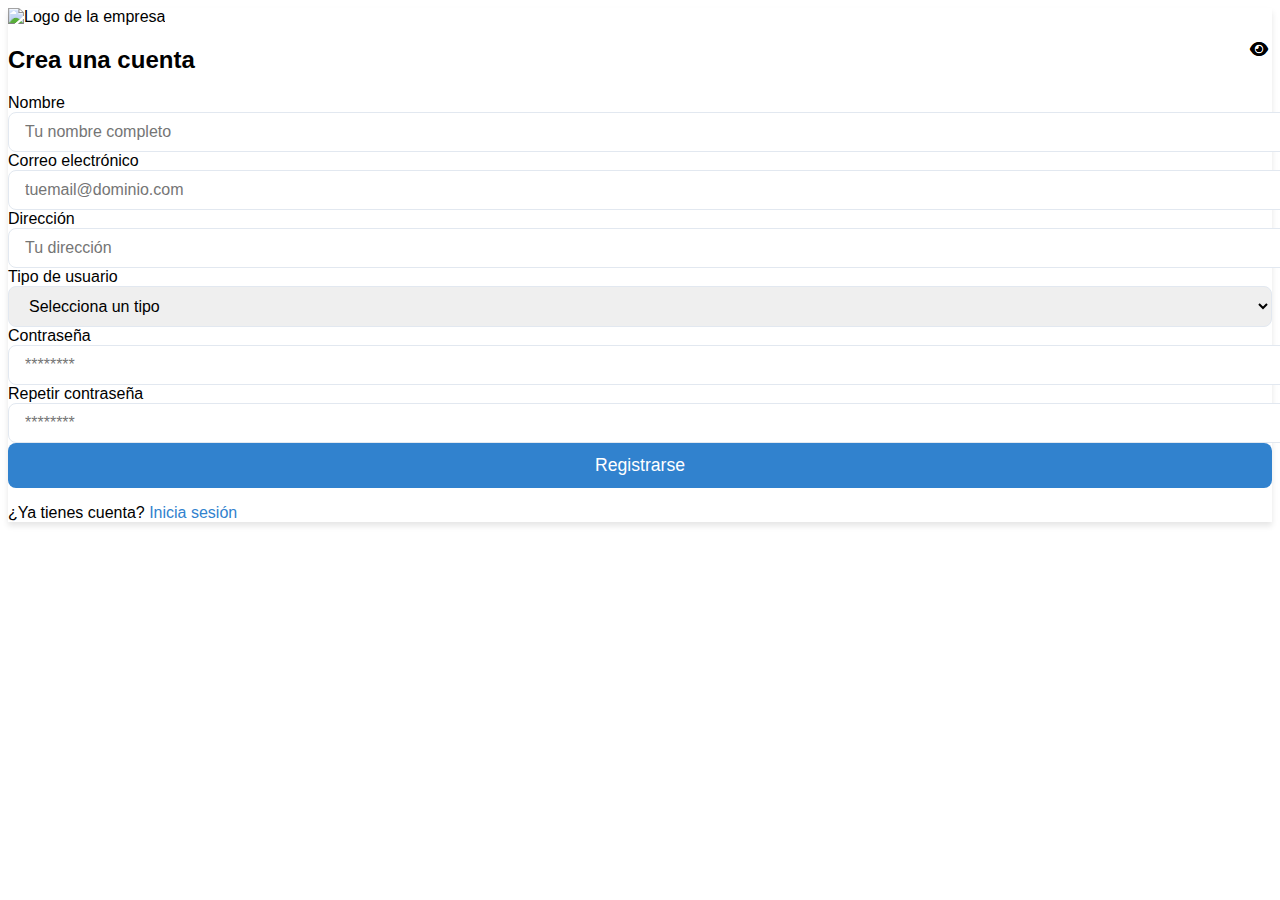
==== Register/index.html @ 138598f0 "Primera Version de Landing Page" ====
<!DOCTYPE html>
<html lang="es">
<head>
  <meta charset="UTF-8">
  <meta name="viewport" content="width=device-width, initial-scale=1.0">
  <meta http-equiv="X-UA-Compatible" content="ie=edge">
  <title>Registro - Plataforma de Impresión 3D</title>
  <script src="https://cdn.tailwindcss.com"></script>
  <link rel="stylesheet" href="https://cdnjs.cloudflare.com/ajax/libs/font-awesome/6.0.0-beta3/css/all.min.css">
  <link rel="stylesheet" href="css/styles.css">
</head>
<body class="bg-gray-100 flex justify-center items-center min-h-screen">
  <div class="bg-white p-8 rounded-lg shadow-lg w-full max-w-sm">
    <div class="flex justify-center mb-4">
      <img src="../images/logo.png" alt="Logo de la empresa" class="h-24">
    </div>
    
    <!-- Título -->
    <h2 class="text-2xl font-semibold text-center text-blue-600 mb-4">Crea una cuenta</h2>
    
    <!-- Formulario de Registro -->
    <form action="#" method="POST" id="register-form">
      <!-- Nombre -->
      <div class="mb-4">
        <label for="name" class="block text-sm font-medium text-gray-700">Nombre</label>
        <input type="text" id="name" name="name" required class="w-full px-4 py-2 mt-2 border border-gray-300 rounded-md focus:outline-none focus:ring-2 focus:ring-blue-500" placeholder="Tu nombre completo">
      </div>

      <!-- Email -->
      <div class="mb-4">
        <label for="email" class="block text-sm font-medium text-gray-700">Correo electrónico</label>
        <input type="email" id="email" name="email" required class="w-full px-4 py-2 mt-2 border border-gray-300 rounded-md focus:outline-none focus:ring-2 focus:ring-blue-500" placeholder="tuemail@dominio.com">
      </div>

      <!-- Dirección -->
      <div class="mb-4">
        <label for="address" class="block text-sm font-medium text-gray-700">Dirección</label>
        <input type="text" id="address" name="address" required class="w-full px-4 py-2 mt-2 border border-gray-300 rounded-md focus:outline-none focus:ring-2 focus:ring-blue-500" placeholder="Tu dirección">
      </div>

      <!-- Tipo de Usuario -->
      <div class="mb-4">
        <label for="user-type" class="block text-sm font-medium text-gray-700">Tipo de usuario</label>
        <select id="user-type" name="user-type" required class="w-full px-4 py-2 mt-2 border border-gray-300 rounded-md focus:outline-none focus:ring-2 focus:ring-blue-500">
          <option value="">Selecciona un tipo</option>
          <option value="cliente">Cliente</option>
          <option value="proveedor">Proveedor</option>
          <option value="administrador">Administrador</option>
        </select>
      </div>

      <!-- Contraseña -->
      <div class="mb-6 relative">
        <label for="password" class="block text-sm font-medium text-gray-700">Contraseña</label>
        <input type="password" id="password" name="password" required class="w-full px-4 py-2 mt-2 border border-gray-300 rounded-md focus:outline-none focus:ring-2 focus:ring-blue-500" placeholder="********">
        
        <!-- Ícono de ojo centrado verticalmente -->
        <span class="eye-icon" onclick="togglePasswordVisibility('password')">
          <i id="eye-icon" class="fas fa-eye text-gray-600"></i>
        </span>
      </div>
      <div class="mb-4 relative">
        <label for="confirm-password" class="block text-sm font-medium text-gray-700">Repetir contraseña</label>
        <input type="password" id="confirm-password" name="confirm-password" required class="w-full px-4 py-2 mt-2 border border-gray-300 rounded-md focus:outline-none focus:ring-2 focus:ring-blue-500" placeholder="********">

        <span class="eye-icon" onclick="togglePasswordVisibility('confirm-password')">
            <i id="eye-icon" class="fas fa-eye text-gray-600"></i>
        </span>
      </div>
      <button type="submit" class="w-full py-2 bg-blue-600 text-white rounded-md hover:bg-blue-700 focus:outline-none focus:ring-2 focus:ring-blue-500">Registrarse</button>
    </form>
    
    <div class="mt-4 text-center">
      <p class="text-sm text-gray-600">¿Ya tienes cuenta? <a href="../login/login.html" class="text-blue-600 hover:underline">Inicia sesión</a></p>
    </div>
  </div>
  
  <script src="js/script.js"></script>
</body>
</html>
---- Register/css/styles.css ----
/* Añadir transiciones suaves */
input, button {
    transition: all 0.3s ease;
  }
  
  input:focus, button:hover {
    transform: scale(1.05);
  }
  
  /* Fondo para la página */
  body {
    font-family: 'Arial', sans-serif;
  }
  
  /* Contenedor centrado con sombra */
  .bg-white {
    box-shadow: 0 4px 6px rgba(0, 0, 0, 0.1);
  }
  
  /* Estilo para los campos de entrada */
  input, select {
    padding-left: 16px;
    padding-right: 16px;
    padding-top: 10px;
    padding-bottom: 10px;
    border-radius: 8px;
    border: 1px solid #e2e8f0;
    font-size: 1rem;
    width: 100%;
  }
  
  input:focus, select:focus {
    border-color: #3182ce;
    outline: none;
    box-shadow: 0 0 0 2px rgba(48, 130, 206, 0.4);
  }
  
  /* Estilo para los botones */
  button {
    padding-left: 16px;
    padding-right: 16px;
    padding-top: 12px;
    padding-bottom: 12px;
    background-color: #3182ce;
    color: white;
    border: none;
    border-radius: 8px;
    font-size: 1.1rem;
    width: 100%;
    cursor: pointer;
  }
  
  button:hover {
    background-color: #2b6cb0;
    transform: scale(1.05);
  }
  
  /* Estilo para el ícono de ojo */
  .eye-icon {
    position: absolute;
    top: 50px;
    right: 12px;
    transform: translateY(-50%);
    cursor: pointer;
  }
  
  /* Estilo para los mensajes de alerta */
  .alert {
    color: red;
    font-size: 0.875rem;
    margin-top: 5px;
  }
  
  /* Estilo para los contenedores de formulario */
  /*form {
    padding: 2rem;
  }*/
  
  .form-container {
    display: flex;
    flex-direction: column;
    gap: 16px;
  }
  
  .form-container label {
    font-size: 0.875rem;
    color: #4a5568;
  }
  
  /* Estilo de los enlaces */
  a {
    color: #3182ce;
    text-decoration: none;
  }
  
  a:hover {
    text-decoration: underline;
  }
  
  /* Ajustes responsivos */
  @media (max-width: 640px) {
    .w-full {
      width: 100%;
    }
  
    .bg-white {
      width: 90%;
    }
  }
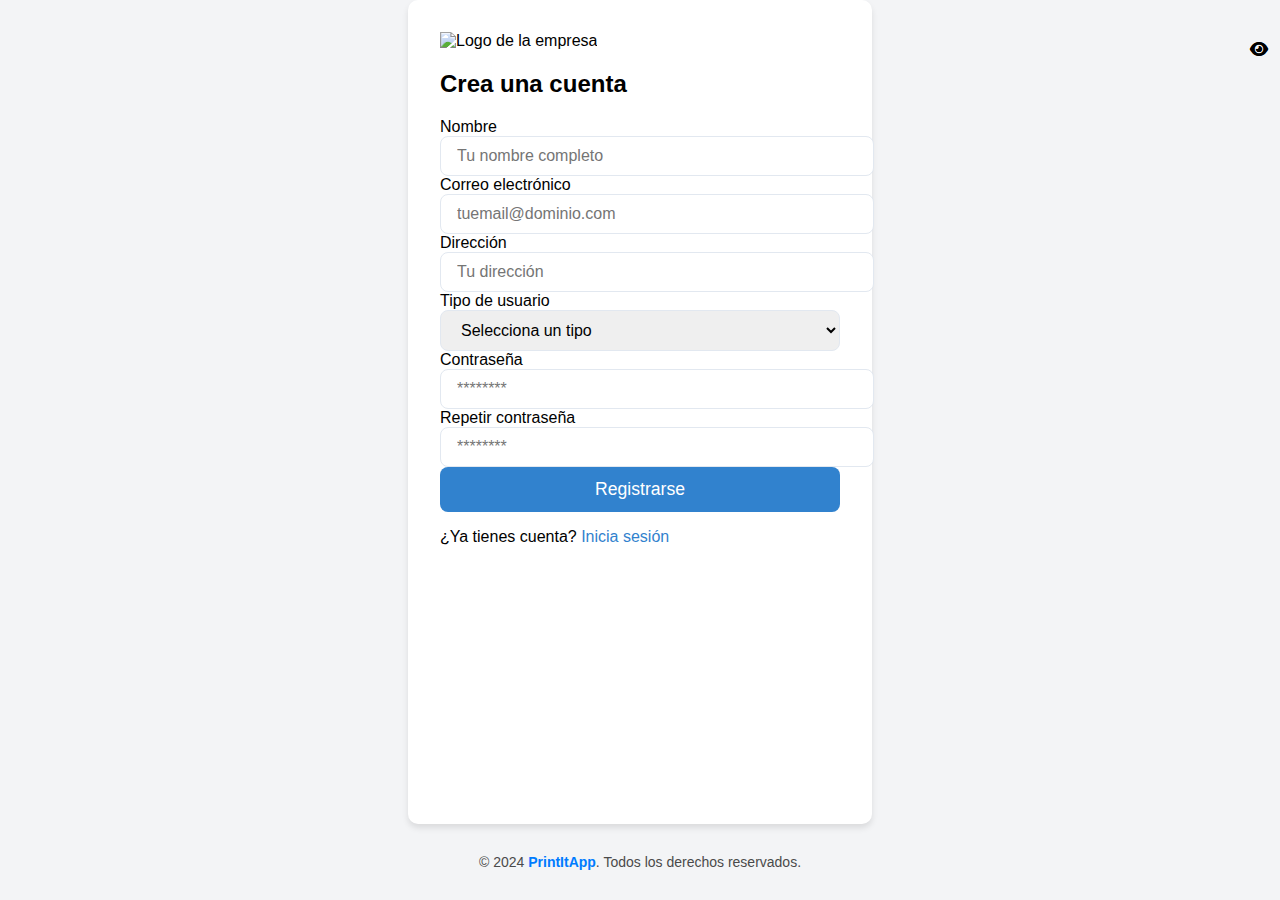
==== commit f27b2f0a: "Implementación de la marca de agua de la empresa" ====
--- a/Register/index.html
+++ b/Register/index.html
@@ -76,6 +76,11 @@
   </div>
   
   <script src="js/script.js"></script>
+
+   <!-- Pie de página -->
+   <footer>
+    <p>&copy; 2024 <span class="font-semibold text-blue-600">PrintItApp</span>. Todos los derechos reservados.</p>
+  </footer>
 </body>
 </html>
 
--- a/Register/css/styles.css
+++ b/Register/css/styles.css
@@ -1,110 +1,137 @@
 /* Añadir transiciones suaves */
 input, button {
-    transition: all 0.3s ease;
+  transition: all 0.3s ease;
+}
+
+input:focus, button:hover {
+  transform: scale(1.05);
+}
+
+/* Fondo para la página */
+body {
+  font-family: 'Arial', sans-serif;
+  background-color: #f3f4f6;
+  display: flex;
+  flex-direction: column; /* Organiza los elementos en una columna */
+  justify-content: flex-start; /* Alinea el contenido hacia la parte superior */
+  align-items: center; /* Alinea el contenido horizontalmente */
+  min-height: 100vh; /* Asegura que el cuerpo ocupe toda la altura de la pantalla */
+  margin: 0;
+  padding: 0;
+}
+
+/* El contenedor principal del formulario */
+.bg-white {
+  background-color: white;
+  padding: 2rem;
+  border-radius: 10px;
+  box-shadow: 0 4px 6px rgba(0, 0, 0, 0.1);
+  width: 100%;
+  max-width: 400px; /* Establece un ancho máximo */
+  flex-grow: 1; /* Esto asegura que el formulario se expanda si es necesario */
+}
+
+/* Estilo para los campos de entrada */
+input, select {
+  padding-left: 16px;
+  padding-right: 16px;
+  padding-top: 10px;
+  padding-bottom: 10px;
+  border-radius: 8px;
+  border: 1px solid #e2e8f0;
+  font-size: 1rem;
+  width: 100%;
+}
+
+input:focus, select:focus {
+  border-color: #3182ce;
+  outline: none;
+  box-shadow: 0 0 0 2px rgba(48, 130, 206, 0.4);
+}
+
+/* Estilo para los botones */
+button {
+  padding-left: 16px;
+  padding-right: 16px;
+  padding-top: 12px;
+  padding-bottom: 12px;
+  background-color: #3182ce;
+  color: white;
+  border: none;
+  border-radius: 8px;
+  font-size: 1.1rem;
+  width: 100%;
+  cursor: pointer;
+}
+
+button:hover {
+  background-color: #2b6cb0;
+  transform: scale(1.05);
+}
+
+/* Estilo para el ícono de ojo */
+.eye-icon {
+  position: absolute;
+  top: 50px;
+  right: 12px;
+  transform: translateY(-50%);
+  cursor: pointer;
+}
+
+/* Estilo para los mensajes de alerta */
+.alert {
+  color: red;
+  font-size: 0.875rem;
+  margin-top: 5px;
+}
+
+/* Estilo para los contenedores de formulario */
+.form-container {
+  display: flex;
+  flex-direction: column;
+  gap: 16px;
+}
+
+.form-container label {
+  font-size: 0.875rem;
+  color: #4a5568;
+}
+
+/* Estilo de los enlaces */
+a {
+  color: #3182ce;
+  text-decoration: none;
+}
+
+a:hover {
+  text-decoration: underline;
+}
+
+/* Ajustes responsivos */
+@media (max-width: 640px) {
+  .w-full {
+      width: 100%;
   }
+
+  .bg-white {
+      width: 90%;
+  }
+}
+
+/* Pie de página */
+footer {
+  margin-top: auto; /* Asegura que el pie de página siempre se mantenga abajo */
+  font-size: 0.875rem; /* Tamaño de fuente más pequeño */
+  color: #4A4A4A; /* Gris oscuro */
+  text-align: center;
+  padding: 1rem 0;
+  width: 100%; /* Asegura que el pie de página ocupe todo el ancho */
   
-  input:focus, button:hover {
-    transform: scale(1.05);
-  }
-  
-  /* Fondo para la página */
-  body {
-    font-family: 'Arial', sans-serif;
-  }
-  
-  /* Contenedor centrado con sombra */
-  .bg-white {
-    box-shadow: 0 4px 6px rgba(0, 0, 0, 0.1);
-  }
-  
-  /* Estilo para los campos de entrada */
-  input, select {
-    padding-left: 16px;
-    padding-right: 16px;
-    padding-top: 10px;
-    padding-bottom: 10px;
-    border-radius: 8px;
-    border: 1px solid #e2e8f0;
-    font-size: 1rem;
-    width: 100%;
-  }
-  
-  input:focus, select:focus {
-    border-color: #3182ce;
-    outline: none;
-    box-shadow: 0 0 0 2px rgba(48, 130, 206, 0.4);
-  }
-  
-  /* Estilo para los botones */
-  button {
-    padding-left: 16px;
-    padding-right: 16px;
-    padding-top: 12px;
-    padding-bottom: 12px;
-    background-color: #3182ce;
-    color: white;
-    border: none;
-    border-radius: 8px;
-    font-size: 1.1rem;
-    width: 100%;
-    cursor: pointer;
-  }
-  
-  button:hover {
-    background-color: #2b6cb0;
-    transform: scale(1.05);
-  }
-  
-  /* Estilo para el ícono de ojo */
-  .eye-icon {
-    position: absolute;
-    top: 50px;
-    right: 12px;
-    transform: translateY(-50%);
-    cursor: pointer;
-  }
-  
-  /* Estilo para los mensajes de alerta */
-  .alert {
-    color: red;
-    font-size: 0.875rem;
-    margin-top: 5px;
-  }
-  
-  /* Estilo para los contenedores de formulario */
-  /*form {
-    padding: 2rem;
-  }*/
-  
-  .form-container {
-    display: flex;
-    flex-direction: column;
-    gap: 16px;
-  }
-  
-  .form-container label {
-    font-size: 0.875rem;
-    color: #4a5568;
-  }
-  
-  /* Estilo de los enlaces */
-  a {
-    color: #3182ce;
-    text-decoration: none;
-  }
-  
-  a:hover {
-    text-decoration: underline;
-  }
-  
-  /* Ajustes responsivos */
-  @media (max-width: 640px) {
-    .w-full {
-      width: 100%;
-    }
-  
-    .bg-white {
-      width: 90%;
-    }
-  }
-  +  position: relative; /* Relativo para evitar problemas con otros elementos */
+}
+
+/* Estilo para resaltar el nombre de la app */
+footer span {
+  font-weight: bold;
+  color: #007BFF; /* Color azul para el nombre de la app */
+}
